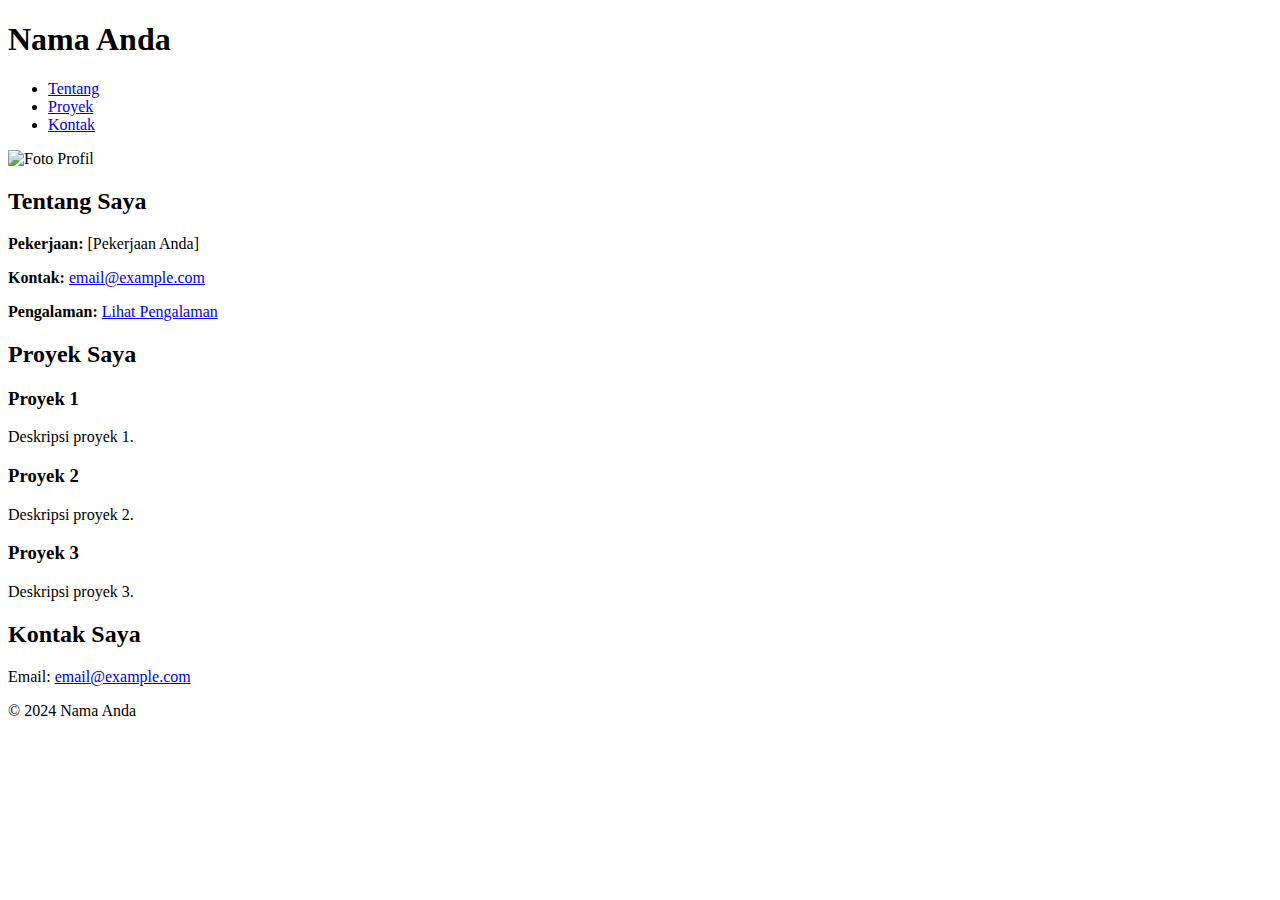
==== Page/index.html @ ae5ccfad "Update Page" ====
<!DOCTYPE html>
<html lang="en">
<head>
    <meta charset="UTF-8">
    <meta name="viewport" content="width=device-width, initial-scale=1.0">
    <title>Portofolio Saya</title>
    <link rel="stylesheet" href="styles.css">
</head>
<body>
    <header>
        <h1>Nama Anda</h1>
        <nav>
            <ul>
                <li><a href="#about">Tentang</a></li>
                <li><a href="#projects">Proyek</a></li>
                <li><a href="#contact">Kontak</a></li>
            </ul>
        </nav>
    </header>

    <section id="about" class="card">
        <img src="path/to/your/profile.jpg" alt="Foto Profil" class="profile-pic">
        <h2>Tentang Saya</h2>
        <p><strong>Pekerjaan:</strong> [Pekerjaan Anda]</p>
        <p><strong>Kontak:</strong> <a href="mailto:email@example.com">email@example.com</a></p>
        <p><strong>Pengalaman:</strong> <a href="folder/Data/Pengalaman.html" class="experience-link">Lihat Pengalaman</a></p>
    </section>

    <section id="projects">
        <h2>Proyek Saya</h2>
        <div class="project">
            <h3>Proyek 1</h3>
            <p>Deskripsi proyek 1.</p>
        </div>
        <div class="project">
            <h3>Proyek 2</h3>
            <p>Deskripsi proyek 2.</p>
        </div>
        <div class="project">
            <h3>Proyek 3</h3>
            <p>Deskripsi proyek 3.</p>
        </div>
    </section>

    <section id="contact">
        <h2>Kontak Saya</h2>
        <p>Email: <a href="mailto:email@example.com">email@example.com</a></p>
    </section>

    <footer>
        <p>&copy; 2024 Nama Anda</p>
    </footer>

    <script>
        // Simple smooth scrolling effect
        const links = document.querySelectorAll('nav a');
        links.forEach(link => {
            link.addEventListener('click', function(e) {
                e.preventDefault();
                const targetId = this.getAttribute('href');
                document.querySelector(targetId).scrollIntoView({
                    behavior: 'smooth'
                });
            });
        });
    </script>
</body>
</html>
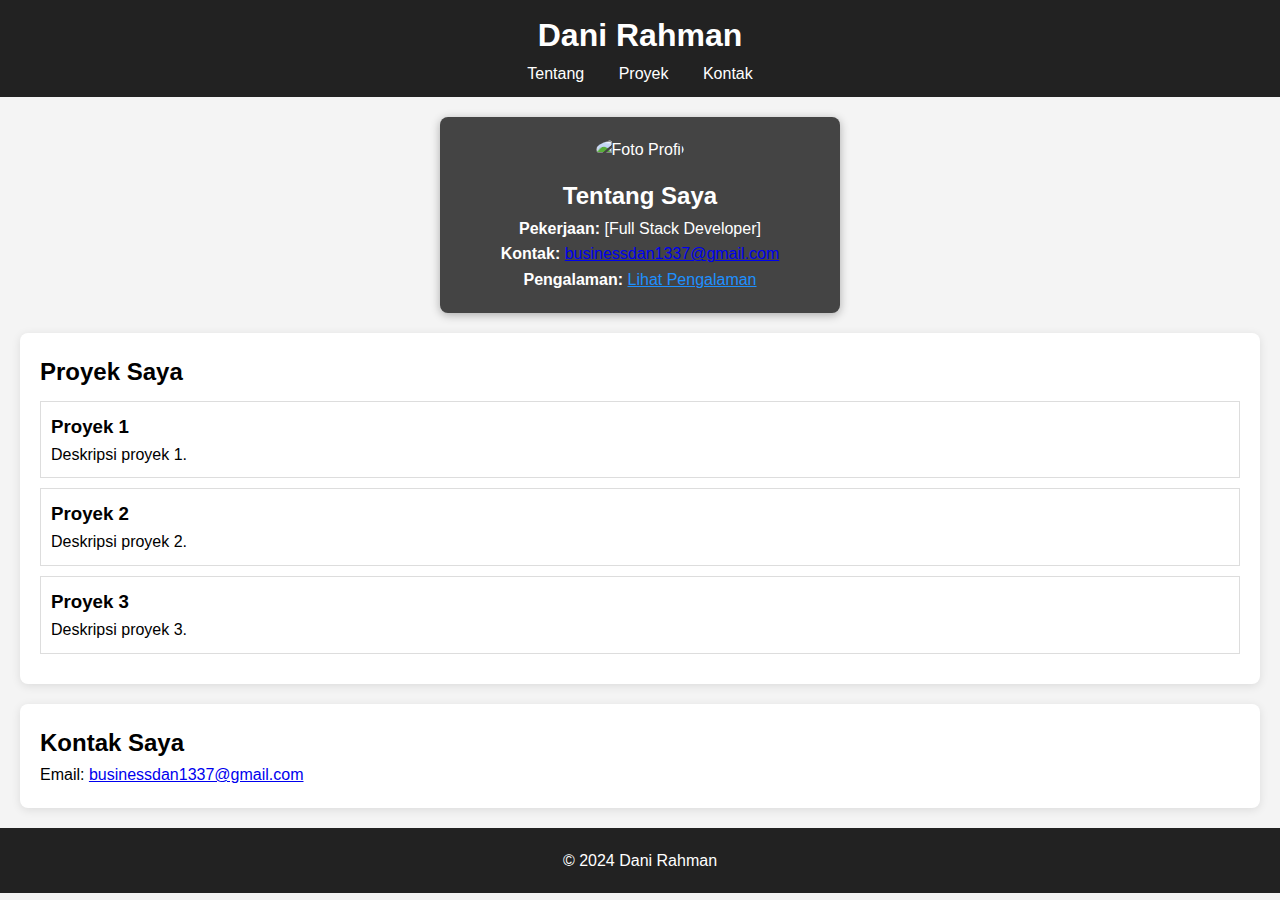
==== commit b8d1a32f: "Update index.html" ====
--- a/Page/index.html
+++ b/Page/index.html
@@ -8,7 +8,7 @@
 </head>
 <body>
     <header>
-        <h1>Nama Anda</h1>
+        <h1>Dani Rahman</h1>
         <nav>
             <ul>
                 <li><a href="#about">Tentang</a></li>
@@ -21,8 +21,8 @@
     <section id="about" class="card">
         <img src="path/to/your/profile.jpg" alt="Foto Profil" class="profile-pic">
         <h2>Tentang Saya</h2>
-        <p><strong>Pekerjaan:</strong> [Pekerjaan Anda]</p>
-        <p><strong>Kontak:</strong> <a href="mailto:email@example.com">email@example.com</a></p>
+        <p><strong>Pekerjaan:</strong> [Full Stack Developer]</p>
+        <p><strong>Kontak:</strong> <a href="mailto: businessdan1337@gmail.com">businessdan1337@gmail.com</a></p>
         <p><strong>Pengalaman:</strong> <a href="folder/Data/Pengalaman.html" class="experience-link">Lihat Pengalaman</a></p>
     </section>
 
@@ -44,11 +44,11 @@
 
     <section id="contact">
         <h2>Kontak Saya</h2>
-        <p>Email: <a href="mailto:email@example.com">email@example.com</a></p>
+        <p>Email: <a href="mailto: businessdan1337@gmail.com">businessdan1337@gmail.com</a></p>
     </section>
 
     <footer>
-        <p>&copy; 2024 Nama Anda</p>
+        <p>&copy; 2024 Dani Rahman</p>
     </footer>
 
     <script>
--- a/Page/styles.css
+++ b/Page/styles.css
@@ -0,0 +1,91 @@
+* {
+    box-sizing: border-box;
+    margin: 0;
+    padding: 0;
+}
+
+body {
+    font-family: Arial, sans-serif;
+    line-height: 1.6;
+    background-color: #f4f4f4;
+}
+
+header {
+    background: #222;
+    color: #fff;
+    padding: 10px 0;
+    text-align: center;
+}
+
+nav ul {
+    list-style: none;
+    padding: 0;
+}
+
+nav ul li {
+    display: inline;
+    margin: 0 15px;
+}
+
+nav a {
+    color: #fff;
+    text-decoration: none;
+}
+
+.card {
+    background: #444;
+    color: #fff;
+    padding: 20px;
+    margin: 20px auto;
+    border-radius: 8px;
+    width: 90%;
+    max-width: 400px;
+    text-align: center;
+    box-shadow: 0 2px 10px rgba(0, 0, 0, 0.3);
+}
+
+.profile-pic {
+    width: 100px;
+    height: 100px;
+    border-radius: 50%;
+    margin-bottom: 15px;
+}
+
+.experience-link {
+    color: #1e90ff;
+    text-decoration: underline;
+}
+
+.experience-link:hover {
+    color: #ffcc00;
+}
+
+section {
+    padding: 20px;
+    margin: 20px;
+    background: #fff;
+    border-radius: 8px;
+    box-shadow: 0 2px 10px rgba(0, 0, 0, 0.1);
+}
+
+.project {
+    border: 1px solid #ddd;
+    margin: 10px 0;
+    padding: 10px;
+    transition: transform 0.2s;
+}
+
+.project:hover {
+    transform: scale(1.05);
+    border-color: #333;
+}
+
+footer {
+    text-align: center;
+    padding: 20px;
+    background: #222;
+    color: #fff;
+    position: relative;
+    bottom: 0;
+    width: 100%;
+}
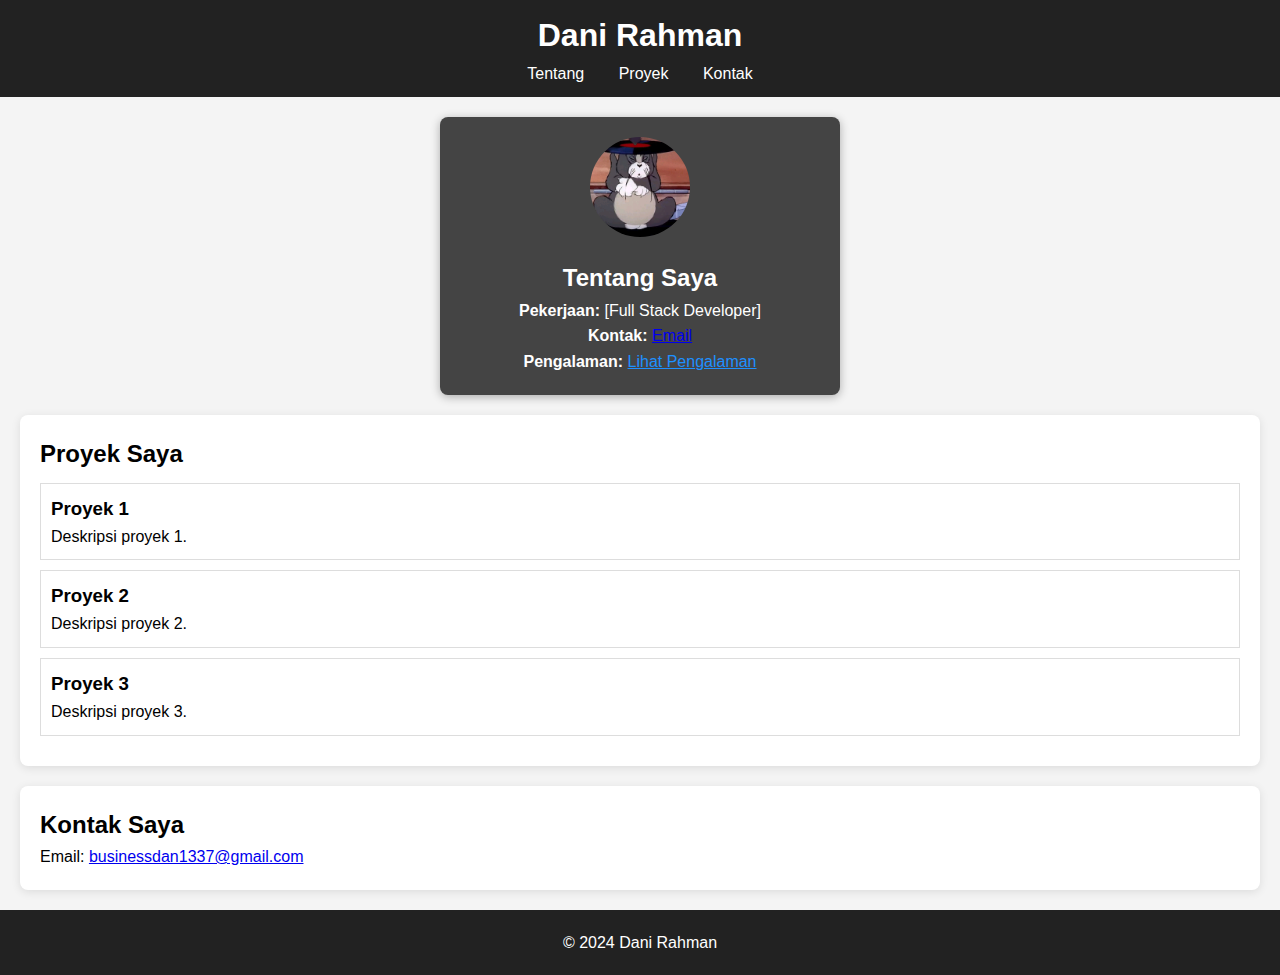
==== commit fa49643f: "Update index.html" ====
--- a/Page/index.html
+++ b/Page/index.html
@@ -19,10 +19,10 @@
     </header>
 
     <section id="about" class="card">
-        <img src="path/to/your/profile.jpg" alt="Foto Profil" class="profile-pic">
+        <img src="Images/Pler.jpg" alt="Foto Profil" class="profile-pic">
         <h2>Tentang Saya</h2>
         <p><strong>Pekerjaan:</strong> [Full Stack Developer]</p>
-        <p><strong>Kontak:</strong> <a href="mailto: businessdan1337@gmail.com">businessdan1337@gmail.com</a></p>
+        <p><strong>Kontak:</strong> <a href="mailto: businessdan1337@gmail.com">Email</a></p>
         <p><strong>Pengalaman:</strong> <a href="folder/Data/Pengalaman.html" class="experience-link">Lihat Pengalaman</a></p>
     </section>
 
@@ -65,4 +65,4 @@
         });
     </script>
 </body>
-</html>+</html>
